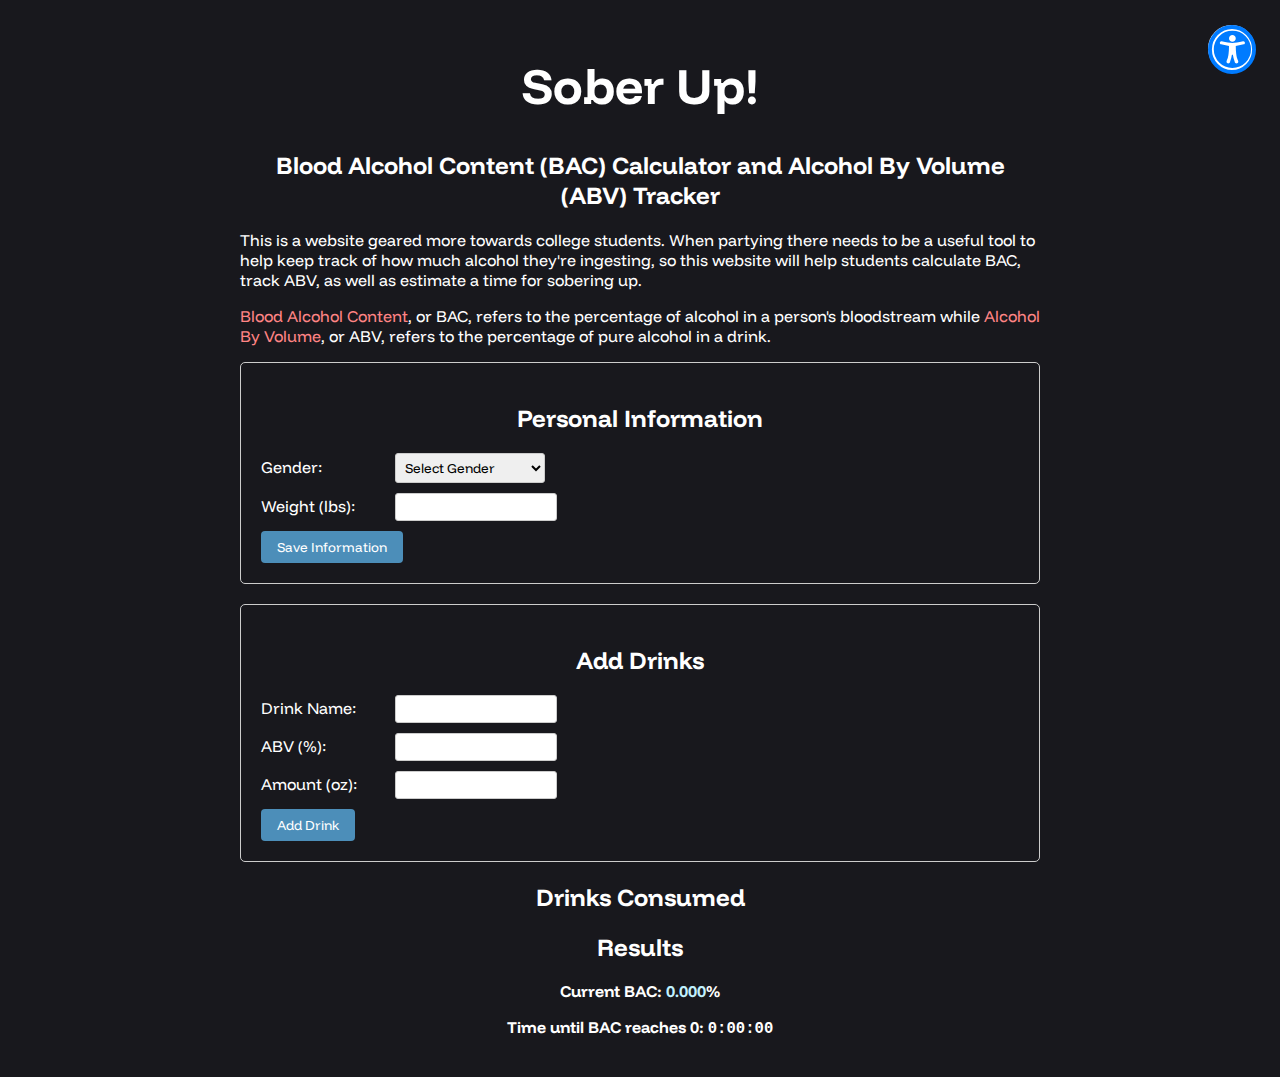
==== index.html @ 321cbea2 "small change 1a" ====
<!-- Attributed to Claude AI prompted by Oliver -->

<!DOCTYPE html>
<html>
  <head>
    <meta charset="UTF-8" />
    <meta name="viewport" content="width=device-width, initial-scale=1.0" />
    <title>BAC Calculator</title>
    <!-- Make sure the path to your CSS file is correct relative to index.html -->
    <link rel="stylesheet" type="text/css" href="./style.css" />
    <!-- Load jQuery BEFORE your script.js -->
    <script src="https://code.jquery.com/jquery-3.7.1.min.js"></script>
    <!-- Add defer attribute and make sure path is correct -->
    <script src="./script.js" defer></script>
    <link rel="preconnect" href="https://fonts.googleapis.com" />
    <link rel="preconnect" href="https://fonts.gstatic.com" crossorigin />
    <link
      href="https://fonts.googleapis.com/css2?family=Funnel+Display:wght@300..800&family=Hina+Mincho&family=Noto+Sans+JP:wght@100..900&family=Sawarabi+Gothic&display=swap"
      rel="stylesheet"
    />
    <!-- Font Awesome -->
    <link
      href="https://cdnjs.cloudflare.com/ajax/libs/font-awesome/5.15.4/css/all.min.css"
      rel="stylesheet"
    />
  </head>
  <body>
    <!-- Trevor's Code Below -->
    <!-- Thanks with the help of ChatGPT -->
    <button id="accessibility-button">
      <i class="fa fa-universal-access" aria-hidden="true"></i>
    </button>
    <div id="accessibility-menu">
      <button id="close-menu-button" aria-label="Close menu">
        <i class="fas fa-times"></i>
      </button>
      <h2>Accessibility Menu</h2>
      <div id="button-container">
        <button id="contrast-toggle" data-state="0">Contrast</button>
        <button id="font-size-toggle" data-state="0">Font Size</button>
        <button id="text-spacing-toggle" data-state="0">Text Spacing</button>
        <button id="line-height-toggle" data-state="0">Line Height</button>
        <button id="alignment-toggle" data-state="0">Text Align</button>
      </div>
      <div>
        <button id="accessibility-reset-button">
          <i class="fa fa-undo" aria-hidden="true"></i>
        </button>
      </div>
    </div>
    <!-- Trevor's code end -->
     
    <h1>Sober Up!</h1>
    <h2>
      Blood Alcohol Content (BAC) Calculator and Alcohol By Volume (ABV) Tracker
    </h2>

    <div class="intro">
      <p>
        This is a website geared more towards college students. When partying
        there needs to be a useful tool to help keep track of how much alcohol
        they're ingesting, so this website will help students calculate BAC,
        track ABV, as well as estimate a time for sobering up.
      </p>
    </div>

    <div class="info">
      <p>
          <a
            href="https://vaden.stanford.edu/super/alcohol-drug-info/reduce-your-risk/what-blood-alcohol-concentration-bac#:~:text=Blood%20Alcohol%20Concentration%20(BAC)%20refers,for%20every%201000%20parts%20blood."
            target="_blank"
            >Blood Alcohol Content</a
          ></span
        >, or BAC, refers to the percentage of alcohol in a person's bloodstream
        while <a
        href="https://lcb.wa.gov/education2ab/understanding_alcohol_content#:~:text=Alcohol%20content%20is%20measured%20by,of%20alcohol%20content%20by%20volume."
        target="_blank"</a
          ></span
        >Alcohol By Volume</a
        >, or ABV,
        refers to the percentage of pure alcohol in a drink.
      </p>
    </div>

    <div class="input-section">
      <h2>Personal Information</h2>
      <div>
        <label for="gender">Gender:</label>
        <select id="gender" required>
          <option value="">Select Gender</option>
          <option value="male">Male</option>
          <option value="female">Female</option>
        </select>
      </div>
      <div>
        <label for="weight">Weight (lbs):</label>
        <input type="number" id="weight" required />
      </div>
      <button id="saveInfo">Save Information</button>
      <p class="error" id="personalInfoError">
        Please fill in all personal information
      </p>
    </div>

    <div class="input-section">
      <h2>Add Drinks</h2>
      <div>
        <label for="drinkName">Drink Name:</label>
        <input type="text" id="drinkName" required />
      </div>
      <div>
        <label for="abv">ABV (%):</label>
        <input type="number" id="abv" step="0.1" required />
      </div>
      <div>
        <label for="oz">Amount (oz):</label>
        <input type="number" id="oz" step="0.1" required />
      </div>
      <button id="addDrink">Add Drink</button>
      <p class="error" id="drinkError">Please fill in all drink information</p>
    </div>

    <div class="drink-list">
      <h2>Drinks Consumed</h2>
      <div id="drinksList"></div>
    </div>

    <div id="results">
      <h2>Results</h2>
      <p>Current BAC: <span id="currentBAC">0.000</span>%</p>
      <p>Time until BAC reaches 0: <span id="timeRemaining">0:00:00</span></p>
      <!-- additional comedic relief - Mandy -->
      <h2><span id="message"></span></h2>
      <img id="good" src="./img/smile.png" />
      <img id="bad" src="./img/sad.png" />
    </div>
  </body>
</html>
---- style.css ----
/* attributed to Claude AI prompted by Oliver */
body {
  background-color: #18181d;
  color: white;
  font-family: "Funnel Display", sans-serif;
  font-optical-sizing: auto;
  font-weight: normal;
  font-style: normal;
  max-width: 50rem; /* 800px */
  margin: 0 auto;
  padding: 1.25rem; /* 20px */
}

h1 {
  font-size: 3.125rem; /* 50px */
  text-align: center;
}

h2 {
  text-align: center;
}

p {
  text-align: center;
}

.intro p,
.info p {
  text-align: left;
}

img {
  margin-left: auto;
  margin-right: auto;
  max-width: 18.75%; /* 30% */
  display: block;
}

/* Link style */
a {
  text-decoration: none;
  color: rgb(255, 132, 132);
}

a:hover {
  text-decoration: underline;
}

.input-section {
  font-family: "Funnel Display", sans-serif;
  margin-bottom: 1.25rem; /* 20px */
  padding: 1.25rem; /* 20px */
  border: 0.0625rem solid #ccc; /* 1px */
  border-radius: 0.3125rem; /* 5px */
}

.input-section div {
  margin-bottom: 0.625rem; /* 10px */
}

.input-section label {
  font-family: "Funnel Display", sans-serif;
  display: inline-block;
  width: 7.5rem; /* 120px */
  margin-right: 0.625rem; /* 10px */
}

.input-section input,
.input-section select {
  font-family: "Funnel Display", sans-serif;
  padding: 0.3125rem; /* 5px */
  border-radius: 0.1875rem; /* 3px */
  border: 0.0625rem solid #ccc; /* 1px */
  width: 9.375rem; /* 150px */
}

button {
  font-family: "Funnel Display", sans-serif;
  padding: 0.5rem 1rem; /* 8px 16px */
  background-color: #4c8eb9;
  color: white;
  border: none;
  border-radius: 0.25rem; /* 4px */
  cursor: pointer;
}

button:hover {
  background-color: #4c8eb9;
}

.drink-list {
  margin-top: 1.25rem; /* 20px */
}

.drink-group {
  margin-bottom: 0.9375rem; /* 15px */
  padding: 0.9375rem; /* 15px */
  background-color: #18181d;
  border: 0.125rem solid #ccc; /* 2px */
  border-radius: 0.3125rem; /* 5px */
  display: flex;
  align-items: center;
  justify-content: space-between;
}

.drink-info {
  flex-grow: 1;
  color: #ffffff;
}

.drink-controls {
  display: flex;
  align-items: center;
  gap: 0.625rem; /* 10px */
}

.up-arrow {
  background-color: #4c8eb9;
  color: white;
  border: none;
  padding: 0.65rem 1.1rem; /* 8px 12px */
  border-radius: 0.25rem; /* 4px */
  cursor: pointer;
  font-size: 1.5rem; /* 16px */
}

#accessibility-reset-button:hover,
#saveInfo:hover,
#addDrink:hover,
.up-arrow:hover {
  background-color: #3c79a1;
}

.drink-count {
  color: #ffffff;
  font-weight: bold;
  margin: 0 0.625rem; /* 10px */
  min-width: 1.875rem; /* 30px */
  text-align: center;
}

#results {
  margin-top: 1.25rem; /* 20px */
  font-weight: bold;
}

.error {
  color: rgb(255, 132, 132);
  display: none;
  margin-top: 0.3125rem; /* 5px */
}

.drink-timestamps {
  font-size: 0.85em;
  color: #dddddd;
  margin-top: 0.3125rem; /* 5px */
}

#timeRemaining {
  font-family: monospace;
  font-size: 1.2em;
}

#currentBAC {
  color: #c1f1ff;
}

/* Trevor's Code Below */
/* Thanks with the help of ChatGPT
/* Accessbility Menu CSS */
#accessibility-button {
  position: fixed;
  top: 1.5625rem; /* 25px */
  right: 1.5625rem; /* 25px */
  padding: 0.625rem; /* 10px */
  width: 2.9375rem; /* 47px */
  height: 2.9375rem; /* 47px */
  background-color: white; /* White background */
  color: #007bff;
  border: none;
  border-radius: 50%;
  cursor: pointer;
  font-size: 3.125rem; /* 50px */
  z-index: 1000;
  display: flex;
  align-items: center;
  justify-content: center;
  opacity: 1; /* Fully visible by default */
}

#accessibility-button.hidden {
  opacity: 0; /* Fade out the button */
  pointer-events: none; /* Disable clicking */
}

/* Accessibility Menu Hidden By Default */
#accessibility-menu {
  color: black;
  position: fixed;
  top: 0;
  right: -400px; /* Start off-screen */
  width: 300px;
  height: 100%;
  background-color: #f2f2f7;
  border-left: 1px solid #ccc;
  padding: 20px;
  box-shadow: -2px 0 5px rgba(0, 0, 0, 0.2);
  transition: right 0.3s ease;
  z-index: 999;
}

/* Menu visible class */
#accessibility-menu.visible {
  right: 0; /* slide in */
}

/* Menu content */
#accessibility-menu h2 {
  margin-top: 0;
  text-align: left;
  font-size: 26px;
}

#accessibility-menu label {
  font-size: 14px;
}

#accessibility-menu select {
  margin-top: 10px;
  font-size: 14px;
}

/* Close button inside the menu */
#close-menu-button {
  position: absolute;
  top: 10px;
  right: 10px;
  width: 30px; /* Fixed width */
  height: 30px; /* Fixed height */
  background-color: #007bff;
  color: white;
  border: none;
  border-radius: 50%;
  font-size: 18px; /* Keep this fixed, you can adjust it if needed */
  font-weight: bold;
  cursor: pointer;
  display: flex;
  align-items: center;
  justify-content: center;
  transition: background-color 0.3s ease;
  padding: 0; /* Remove any padding so that it doesn't stretch */
}

#close-menu-button:hover {
  background-color: #0056b3;
}

#button-container {
  display: grid;
  grid-template-columns: 1fr 1fr; /* Two equal columns */
  gap: 5px 2px; /* Space between buttons */
  width: 300px; /* Adjust as needed */
  max-width: 100%; /* Allow it to shrink on smaller screens */
  padding: 0px;
  margin-bottom: 30px;
}

/* Button Style */
#contrast-toggle,
#font-size-toggle,
#text-spacing-toggle,
#line-height-toggle,
#alignment-toggle {
  font-family: inherit;
  color: black;
  font-size: 14px;
  font-weight: bold;
  border-radius: 10px;
  background-color: #ffffff;
  padding: 5px;
  margin: 2px;
  width: 140px; /* Fixed width */
  height: 100px; /* Fixed height */
  line-height: 30px; /* Vertically center text if needed */
  white-space: nowrap; /* Prevent text from wrapping */
  overflow: hidden; /* Hide overflow text */
  text-overflow: ellipsis; /* Truncate overflow text with ellipsis */
  border: 2px solid transparent; /* Default border */
  transition: border-color 0.3s ease; /* Smooth transition for hover effect */
}

/* Button hover style */
#contrast-toggle:hover,
#font-size-toggle:hover,
#text-spacing-toggle:hover,
#line-height-toggle:hover,
#alignment-toggle:hover {
  border: 2px solid #0056b3;
}

/* Contrast Button style in their active state */
#contrast-toggle[data-state="0"] {
  background-color: #ffffff;
}

#contrast-toggle[data-state="1"] {
  background-color: #ffffff;
  border: 0.125rem solid #0056b3; /* 2px */
  box-shadow: 0 0.125rem 0.3125rem rgba(0, 0, 0, 0.2); /* 0 2px 5px */
}

#contrast-toggle[data-state="2"] {
  background-color: #ffffff;
  border: 0.125rem solid #0056b3; /* 2px */
  box-shadow: 0 0.125rem 0.3125rem rgba(0, 0, 0, 0.2); /* 0 2px 5px */
}

/* Dark contrast */
body.dark-contrast {
  background-color: #000000;
  color: #6bffeb;
}

body.dark-contrast a {
  color: #f2ff3d;
}

body.dark-contrast #currentBAC,
body.dark-contrast #timeRemaining,
body.dark-contrast .drink-count,
body.dark-contrast .drink-timestamps {
  color: white;
}

body.dark-contrast .drink-info {
  color: #6bffeb;
}

body.dark-contrast .input-section,
body.dark-contrast .drink-group {
  background-color: #000000;
  border: 0.125rem solid #ffffff; /* 2px */
}

body.dark-contrast #gender,
body.dark-contrast #weight,
body.dark-contrast #drinkName,
body.dark-contrast #abv,
body.dark-contrast #oz {
  background-color: #000000;
  color: #6bffeb;
  border: 0.0625rem solid #ffffff; /* 2px */
}

body.dark-contrast #saveInfo,
body.dark-contrast #addDrink {
  background-color: #6bffeb;
  color: #000000;
}

body.dark-contrast .up-arrow {
  background-color: #6bffeb;
  color: #000000;
}

/* Light contrast */
body.light-contrast {
  background-color: #f9f9f9; /* Very light gray */
  color: #101010; /* Almost black */
}

body.light-contrast a {
  color: #ff4d4d;
}

body.light-contrast .drink-group {
  background-color: #f9f9f9;
  border: 0.125rem solid #ccc; /* 2px */
}

body.light-contrast .drink-info,
body.light-contrast .drink-count {
  color: #000000;
}

body.light-contrast .drink-timestamps {
  color: #646464;
}

body.light-contrast #currentBAC,
body.light-contrast #timeRemaining {
  color: #007bff;
}

/* Font Size Button style in their active state */
#font-size-toggle[data-state="0"] {
  background-color: #ffffff;
}

#font-size-toggle[data-state="1"] {
  background-color: #ffffff;
  border: 0.125rem solid #0056b3; /* 2px */
  box-shadow: 0 0.125rem 0.3125rem rgba(0, 0, 0, 0.2); /* 0 2px 5px */
}

#font-size-toggle[data-state="2"] {
  background-color: #ffffff;
  border: 0.125rem solid #0056b3; /* 2px */
  box-shadow: 0 0.125rem 0.3125rem rgba(0, 0, 0, 0.2); /* 0 2px 5px */
}

#font-size-toggle[data-state="3"] {
  background-color: #ffffff;
  border: 0.125rem solid #0056b3; /* 2px */
  box-shadow: 0 0.125rem 0.3125rem rgba(0, 0, 0, 0.2); /* 0 2px 5px */
}

#font-size-toggle[data-state="4"] {
  background-color: #ffffff;
  border: 0.125rem solid #0056b3; /* 2px */
  box-shadow: 0 0.125rem 0.3125rem rgba(0, 0, 0, 0.2); /* 0 2px 5px */
}

/* Text Spacing Button style in their active state */
#text-spacing-toggle[data-state="0"] {
  background-color: #ffffff;
}

#text-spacing-toggle[data-state="1"] {
  background-color: #ffffff;
  border: 0.125rem solid #0056b3; /* 2px */
  box-shadow: 0 0.125rem 0.3125rem rgba(0, 0, 0, 0.2); /* 0 2px 5px */
}

#text-spacing-toggle[data-state="2"] {
  background-color: #ffffff;
  border: 0.125rem solid #0056b3; /* 2px */
  box-shadow: 0 0.125rem 0.3125rem rgba(0, 0, 0, 0.2); /* 0 2px 5px */
}

#text-spacing-toggle[data-state="3"] {
  background-color: #ffffff;
  border: 0.125rem solid #0056b3; /* 2px */
  box-shadow: 0 0.125rem 0.3125rem rgba(0, 0, 0, 0.2); /* 0 2px 5px */
}

/* Text Spacing */
body.text-spacing-0 {
  letter-spacing: 0; /* Normal spacing */
}

/* Light Spacing */
body.text-spacing-1,
body.text-spacing-1 #gender,
body.text-spacing-1 #weight,
body.text-spacing-1 #drinkName,
body.text-spacing-1 #abv,
body.text-spacing-1 #oz {
  letter-spacing: 0.5px; /* Light spacing */
}

/* Moderate Spacing */
body.text-spacing-2,
body.text-spacing-2 #gender,
body.text-spacing-2 #weight,
body.text-spacing-2 #drinkName,
body.text-spacing-2 #abv,
body.text-spacing-2 #oz {
  letter-spacing: 1px; /* Moderate spacing */
}

/* Heavy Spacing */
body.text-spacing-3,
body.text-spacing-3 #gender,
body.text-spacing-3 #weight,
body.text-spacing-3 #drinkName,
body.text-spacing-3 #abv,
body.text-spacing-3 #oz {
  letter-spacing: 2px; /* Heavy spacing */
}

/* Text Spacing Button style in their active state */
#line-height-toggle[data-state="0"] {
  background-color: #ffffff;
}

#line-height-toggle[data-state="1"] {
  background-color: #ffffff;
  border: 0.125rem solid #0056b3; /* 2px */
  box-shadow: 0 0.125rem 0.3125rem rgba(0, 0, 0, 0.2); /* 0 2px 5px */
}

#line-height-toggle[data-state="2"] {
  background-color: #ffffff;
  border: 0.125rem solid #0056b3; /* 2px */
  box-shadow: 0 0.125rem 0.3125rem rgba(0, 0, 0, 0.2); /* 0 2px 5px */
}

#line-height-toggle[data-state="3"] {
  background-color: #ffffff;
  border: 0.125rem solid #0056b3; /* 2px */
  box-shadow: 0 0.125rem 0.3125rem rgba(0, 0, 0, 0.2); /* 0 2px 5px */
}

#line-height-toggle[data-state="4"] {
  background-color: #ffffff;
  border: 0.125rem solid #0056b3; /* 2px */
  box-shadow: 0 0.125rem 0.3125rem rgba(0, 0, 0, 0.2); /* 0 2px 5px */
}

/* Line Height */
body.line-height-0 {
  line-height: 1.4; /* Default line height */
}

/* Light line height */
body.line-height-1 {
  line-height: 1.6; /* Light line spacing */
}

/* Moderate line height */
body.line-height-2 {
  line-height: 1.8; /* Moderate line spacing */
}

/* Heavy line height */
body.line-height-3 {
  line-height: 2; /* Heavy line spacing */
}

/* Text Align Button style in their active state */
#alignment-toggle[data-state="0"] {
  background-color: #ffffff;
}

#alignment-toggle[data-state="1"] {
  background-color: #ffffff;
  border: 0.125rem solid #0056b3; /* 2px */
  box-shadow: 0 0.125rem 0.3125rem rgba(0, 0, 0, 0.2); /* 0 2px 5px */
}

#alignment-toggle[data-state="2"] {
  background-color: #ffffff;
  border: 0.125rem solid #0056b3; /* 2px */
  box-shadow: 0 0.125rem 0.3125rem rgba(0, 0, 0, 0.2); /* 0 2px 5px */
}

#alignment-toggle[data-state="3"] {
  background-color: #ffffff;
  border: 0.125rem solid #0056b3; /* 2px */
  box-shadow: 0 0.125rem 0.3125rem rgba(0, 0, 0, 0.2); /* 0 2px 5px */
}

/* Align Left */
.align-left p,
.align-left h1,
.align-left h2,
.align-left h3,
.align-left span {
  text-align: left;
}

/* Align Center */
.align-center p,
.align-center h1,
.align-center h2,
.align-center h3,
.align-center span,
.align-center .input-section,
.align-center .drink-group {
  text-align: center;
}

/* Align Right */
.align-right p,
.align-right h1,
.align-right h2,
.align-right h3,
.align-right span,
.align-right .input-section,
.align-right .drink-group {
  text-align: right;
}
/* Trevor's end code */
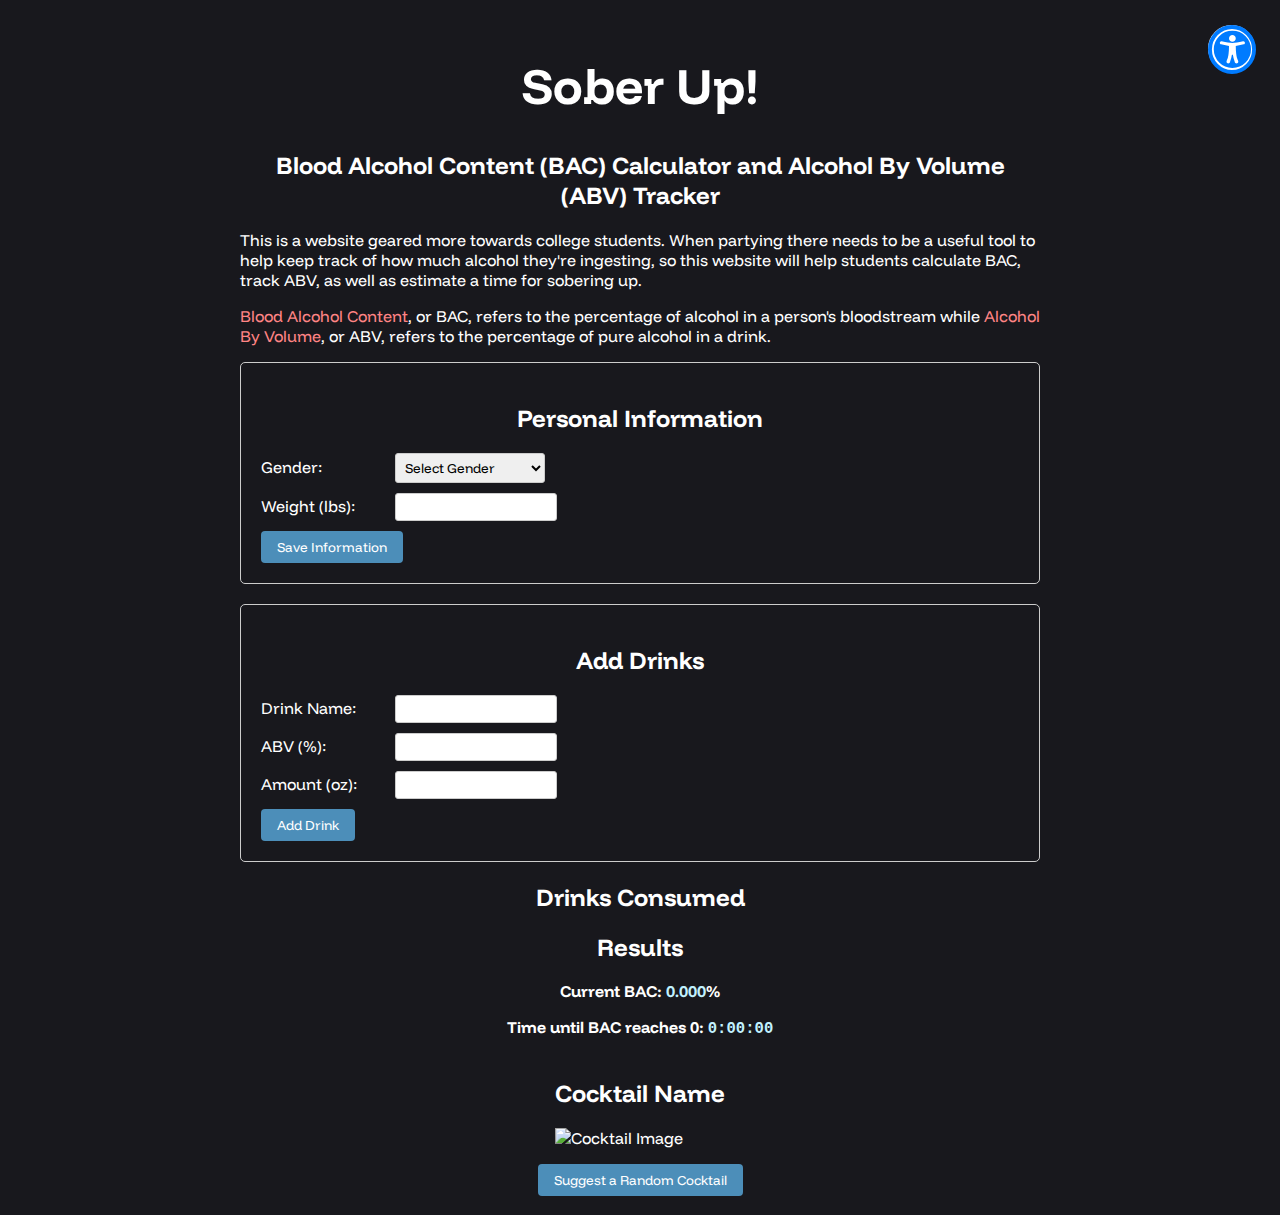
==== commit f8520270: "Trevor's Accessibility Menu Complete" ====
--- a/index.html
+++ b/index.html
@@ -18,11 +18,11 @@
       href="https://fonts.googleapis.com/css2?family=Funnel+Display:wght@300..800&family=Hina+Mincho&family=Noto+Sans+JP:wght@100..900&family=Sawarabi+Gothic&display=swap"
       rel="stylesheet"
     />
-    <!-- Font Awesome -->
-    <link
-      href="https://cdnjs.cloudflare.com/ajax/libs/font-awesome/5.15.4/css/all.min.css"
-      rel="stylesheet"
-    />
+     <!-- Font Awesome -->
+     <link
+     href="https://cdnjs.cloudflare.com/ajax/libs/font-awesome/5.15.4/css/all.min.css"
+     rel="stylesheet"
+   />
   </head>
   <body>
     <!-- Trevor's Code Below -->
@@ -131,8 +131,22 @@
       <p>Time until BAC reaches 0: <span id="timeRemaining">0:00:00</span></p>
       <!-- additional comedic relief - Mandy -->
       <h2><span id="message"></span></h2>
-      <img id="good" src="./img/smile.png" />
-      <img id="bad" src="./img/sad.png" />
+      <img id="good" src="./img/smile.png">
+      <img id="bad" src="./img/sad.png">
+      <img id="poison" src="./img/poison.png">
+      <img id="dead" src="./img/dead.gif">
     </div>
+
+      <div class="container">
+          <div id="cocktail-result">
+              <h2 id="cocktail-name">Cocktail Name</h2>
+              <img id="cocktail-image" src="" alt="Cocktail Image" style="max-width: 200px;">
+              <p id="cocktail-ingredients"></p>
+              <p id="cocktail-instructions"></p>
+          </div>
+          <button id="cocktail-button">Suggest a Random Cocktail</button>
+      </div>
+      <script src="script.js"></script>
+</div>
   </body>
 </html>
--- a/style.css
+++ b/style.css
@@ -85,7 +85,7 @@
 }
 
 button:hover {
-  background-color: #4c8eb9;
+  background-color: #3c79a1;
 }
 
 .drink-list {
@@ -118,17 +118,11 @@
   background-color: #4c8eb9;
   color: white;
   border: none;
-  padding: 0.65rem 1.1rem; /* 8px 12px */
+  padding-top: 0.25rem;
+  padding-bottom: 0.5625rem;
   border-radius: 0.25rem; /* 4px */
   cursor: pointer;
   font-size: 1.5rem; /* 16px */
-}
-
-#accessibility-reset-button:hover,
-#saveInfo:hover,
-#addDrink:hover,
-.up-arrow:hover {
-  background-color: #3c79a1;
 }
 
 .drink-count {
@@ -161,8 +155,14 @@
   font-size: 1.2em;
 }
 
-#currentBAC {
+#currentBAC,
+#timeRemaining {
   color: #c1f1ff;
+}
+
+.container {
+  display: grid;
+  place-items: center; /* Aligns both horizontally and vertically */
 }
 
 /* Trevor's Code Below */
@@ -352,15 +352,13 @@
   border: 0.0625rem solid #ffffff; /* 2px */
 }
 
-body.dark-contrast #saveInfo,
-body.dark-contrast #addDrink {
+body.dark-contrast button {
   background-color: #6bffeb;
   color: #000000;
 }
 
-body.dark-contrast .up-arrow {
-  background-color: #6bffeb;
-  color: #000000;
+body.dark-contrast .error {
+  color: #ff0000;
 }
 
 /* Light contrast */
@@ -385,6 +383,10 @@
 
 body.light-contrast .drink-timestamps {
   color: #646464;
+}
+
+body.light-contrast .error {
+  color: #ff4d4d;
 }
 
 body.light-contrast #currentBAC,
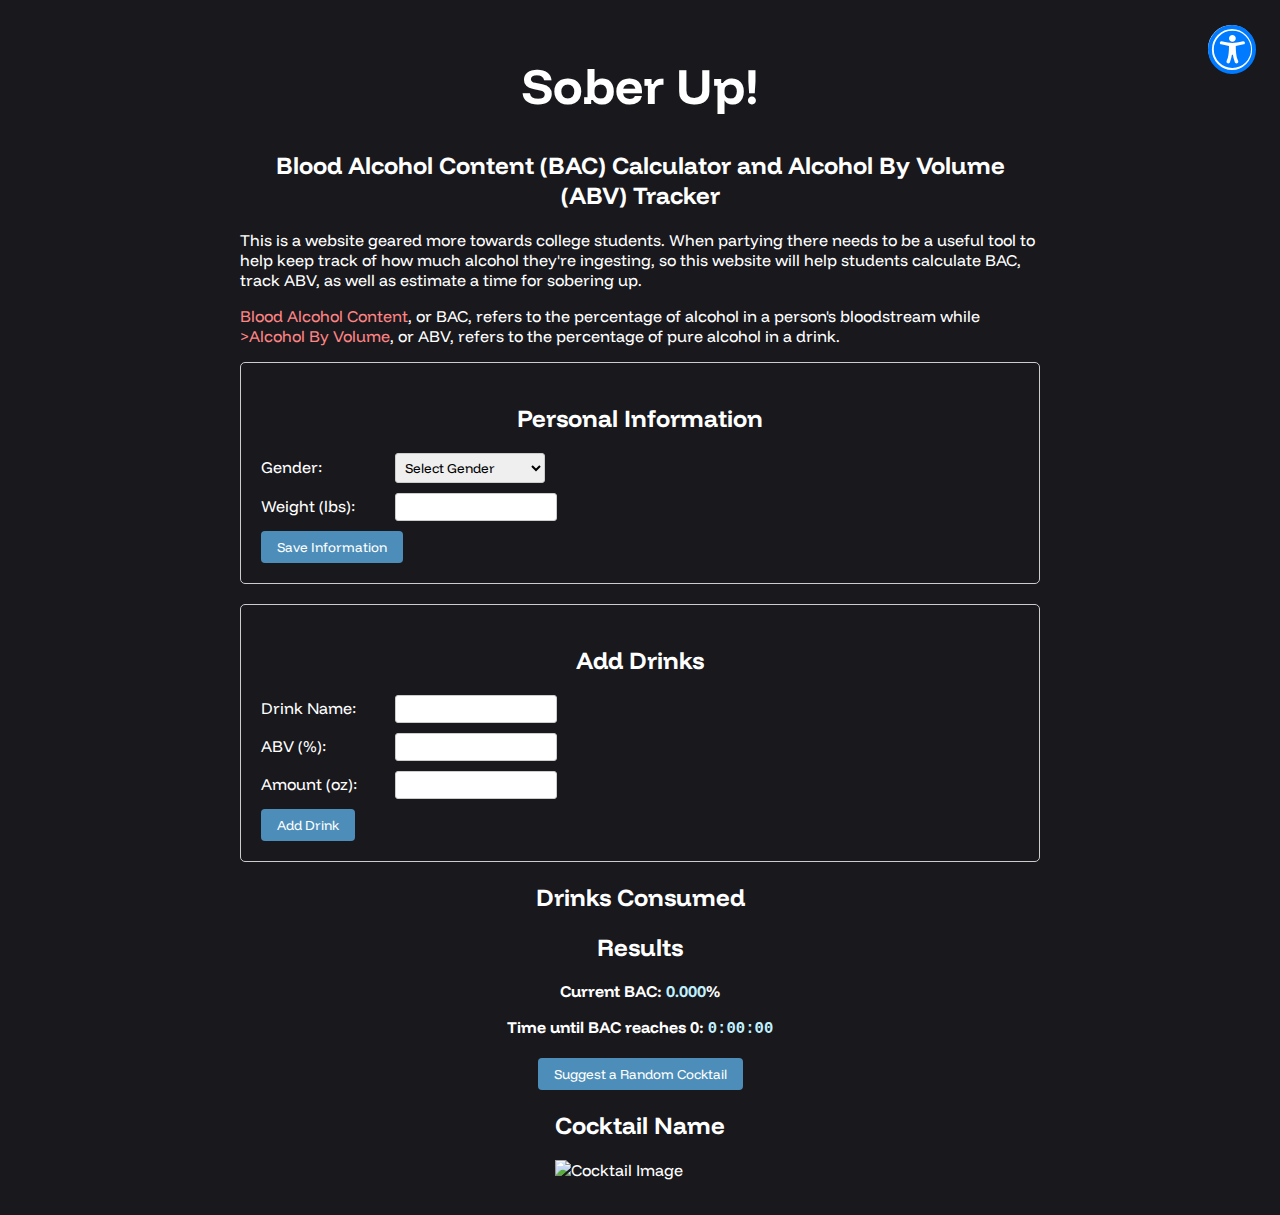
==== commit d18311e6: "adjust drink button" ====
--- a/index.html
+++ b/index.html
@@ -74,7 +74,7 @@
         >, or BAC, refers to the percentage of alcohol in a person's bloodstream
         while <a
         href="https://lcb.wa.gov/education2ab/understanding_alcohol_content#:~:text=Alcohol%20content%20is%20measured%20by,of%20alcohol%20content%20by%20volume."
-        target="_blank"</a
+        target="_blank"</a>
           ></span
         >Alcohol By Volume</a
         >, or ABV,
@@ -88,8 +88,8 @@
         <label for="gender">Gender:</label>
         <select id="gender" required>
           <option value="">Select Gender</option>
-          <option value="male">Male</option>
-          <option value="female">Female</option>
+          <option value="male">AMAB(Assigned Male at Birth)</option>
+          <option value="female">AFAB(Assigned Female at Birth)</option>
         </select>
       </div>
       <div>
@@ -131,20 +131,20 @@
       <p>Time until BAC reaches 0: <span id="timeRemaining">0:00:00</span></p>
       <!-- additional comedic relief - Mandy -->
       <h2><span id="message"></span></h2>
-      <img id="good" src="./img/smile.png">
-      <img id="bad" src="./img/sad.png">
+      <img id="good" src="./img/good.png">
+      <img id="bad" src="./img/bad.png">
       <img id="poison" src="./img/poison.png">
-      <img id="dead" src="./img/dead.gif">
+      <img id="dead" src="./img/dead.png">
     </div>
 
       <div class="container">
+        <button id="cocktail-button">Suggest a Random Cocktail</button>
           <div id="cocktail-result">
               <h2 id="cocktail-name">Cocktail Name</h2>
               <img id="cocktail-image" src="" alt="Cocktail Image" style="max-width: 200px;">
               <p id="cocktail-ingredients"></p>
               <p id="cocktail-instructions"></p>
           </div>
-          <button id="cocktail-button">Suggest a Random Cocktail</button>
       </div>
       <script src="script.js"></script>
 </div>
--- a/style.css
+++ b/style.css
@@ -32,7 +32,7 @@
 img {
   margin-left: auto;
   margin-right: auto;
-  max-width: 18.75%; /* 30% */
+  max-width: 50%;
   display: block;
 }
 
@@ -105,6 +105,7 @@
 
 .drink-info {
   flex-grow: 1;
+  font-size: 1.75rem;
   color: #ffffff;
 }
 
@@ -114,23 +115,31 @@
   gap: 0.625rem; /* 10px */
 }
 
+/* button id */
 .up-arrow {
-  background-color: #4c8eb9;
+   background-color: #4c8eb9;
   color: white;
   border: none;
-  padding-top: 0.25rem;
-  padding-bottom: 0.5625rem;
-  border-radius: 0.25rem; /* 4px */
+  padding-top: .25rem;
+  padding-bottom: .25rem;
+  border-radius: .25rem; /* 4px */
   cursor: pointer;
-  font-size: 1.5rem; /* 16px */
-}
-
+  font-size: 4.5rem; /* 16px */
+  width: 10rem;
+  height: 15rem;
+  display : flex;
+  justify-content:center;
+  align-items: center;
+}
+
+/* number of drinks consumed next to button */
 .drink-count {
   color: #ffffff;
   font-weight: bold;
   margin: 0 0.625rem; /* 10px */
   min-width: 1.875rem; /* 30px */
   text-align: center;
+  font-size: 2.75rem;
 }
 
 #results {
@@ -298,6 +307,20 @@
   border: 2px solid #0056b3;
 }
 
+#accessibility-reset-button {
+  font-family: "Funnel Display", sans-serif;
+  padding: 10px 14px;
+  background-color: #4c8eb9;
+  color: white;
+  border: none;
+  border-radius: 0.25rem;
+  cursor: pointer;
+}
+
+#accessibility-reset-button:hover {
+  background-color: #3c79a1;
+}
+
 /* Contrast Button style in their active state */
 #contrast-toggle[data-state="0"] {
   background-color: #ffffff;
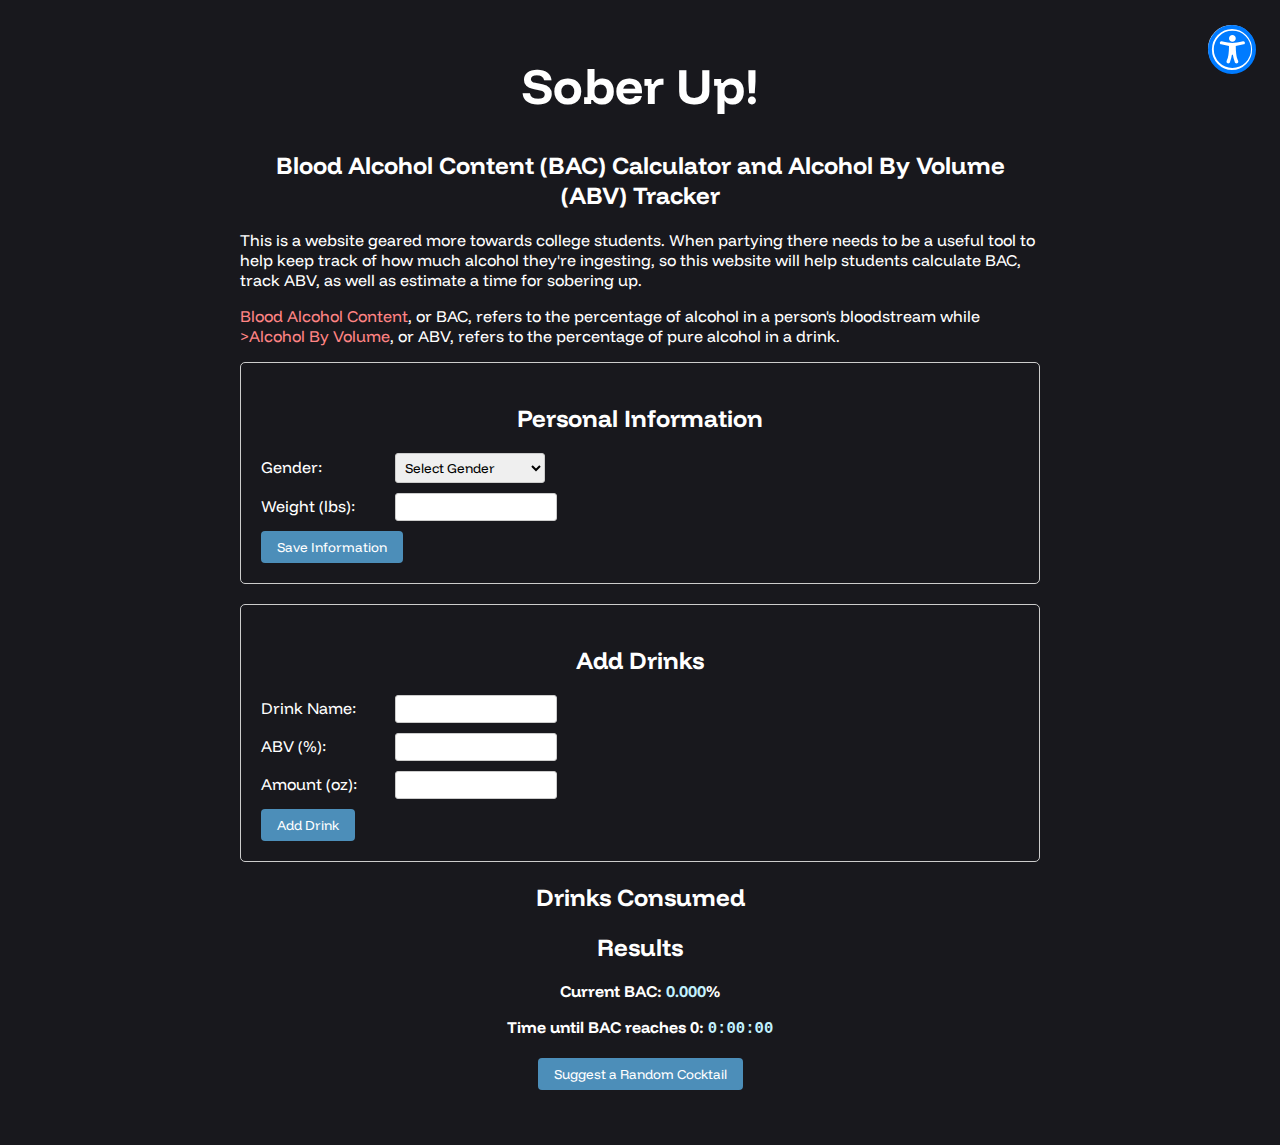
==== commit 05293910: "removed extra text" ====
--- a/index.html
+++ b/index.html
@@ -140,8 +140,8 @@
       <div class="container">
         <button id="cocktail-button">Suggest a Random Cocktail</button>
           <div id="cocktail-result">
-              <h2 id="cocktail-name">Cocktail Name</h2>
-              <img id="cocktail-image" src="" alt="Cocktail Image" style="max-width: 200px;">
+              <h2 id="cocktail-name"></h2>
+              <img id="cocktail-image" src=""style="max-width: 200px;">
               <p id="cocktail-ingredients"></p>
               <p id="cocktail-instructions"></p>
           </div>
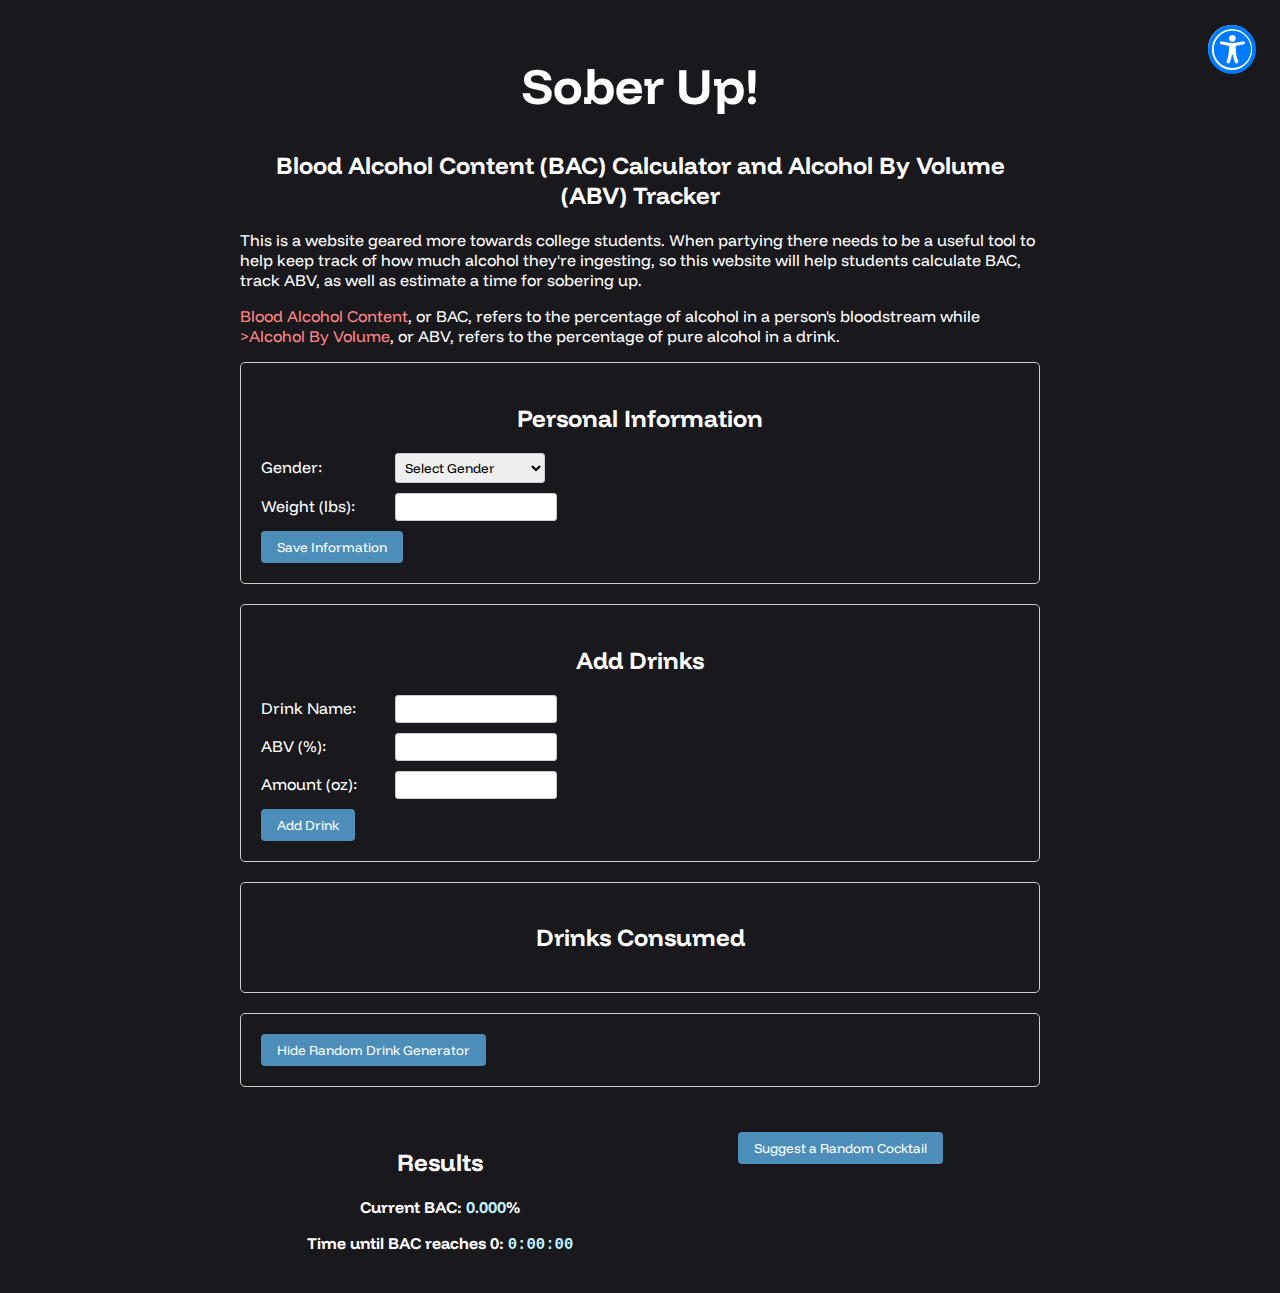
==== commit 60a00386: "update" ====
--- a/index.html
+++ b/index.html
@@ -125,26 +125,39 @@
       <div id="drinksList"></div>
     </div>
 
-    <div id="results">
-      <h2>Results</h2>
-      <p>Current BAC: <span id="currentBAC">0.000</span>%</p>
-      <p>Time until BAC reaches 0: <span id="timeRemaining">0:00:00</span></p>
-      <!-- additional comedic relief - Mandy -->
-      <h2><span id="message"></span></h2>
-      <img id="good" src="./img/good.png">
-      <img id="bad" src="./img/bad.png">
-      <img id="poison" src="./img/poison.png">
-      <img id="dead" src="./img/dead.png">
+    <div class="input-section">
+    <button id="hide-cocktail">Hide Random Drink Generator</button>
     </div>
+    
+    <div class = "together">
+      <div id="results">
+        <h2>Results</h2>
+        <p>Current BAC: <span id="currentBAC">0.000</span>%</p>
+        <p>Time until BAC reaches 0: <span id="timeRemaining">0:00:00</span></p>
+        <!-- additional comedic relief - Mandy -->
+        <h2><span id="message"></span></h2>
+        <img id="good" src="./img/good.png">
+        <img id="bad" src="./img/bad.png">
+        <img id="poison" src="./img/poison.png">
+        <img id="dead" src="./img/dead.png">
+        <p id = "warn">Please keep an eye on your alcohol intake. Make sure you're taking it slow and drinking water!</p>
+      </div>
+      
+      <!-- hey jackson, i tweaked this section a little bit for ease of use & to add a warning - Mandy -->
+        <div class="container">
+          <button id="cocktail-button">Suggest a Random Cocktail</button>
+            <div id="cocktail-result">
+                <h2 id="cocktail-name"></h2>
+                <img id="cocktail-image" src=""style="max-width: 200px;">
+                <p id="cocktail-ingredients"></p>
+                <p id="cocktail-instructions"></p>
+            </div>
+        </div>
 
-      <div class="container">
-        <button id="cocktail-button">Suggest a Random Cocktail</button>
-          <div id="cocktail-result">
-              <h2 id="cocktail-name"></h2>
-              <img id="cocktail-image" src=""style="max-width: 200px;">
-              <p id="cocktail-ingredients"></p>
-              <p id="cocktail-instructions"></p>
-          </div>
+        <div class = "drinkBan">
+          <h2>No More Drinking...</h2>
+          <p>You are either alcohol poisoned or you have a lethal BAC level. Stop drinking, drink water, and go to the hospital!</p>
+        </div>
       </div>
       <script src="script.js"></script>
 </div>
--- a/style.css
+++ b/style.css
@@ -90,6 +90,11 @@
 
 .drink-list {
   margin-top: 1.25rem; /* 20px */
+  font-family: "Funnel Display", sans-serif;
+  margin-bottom: 1.25rem; /* 20px */
+  padding: 1.25rem; /* 20px */
+  border: 0.0625rem solid #ccc; /* 1px */
+  border-radius: 0.3125rem; /* 5px */
 }
 
 .drink-group {
@@ -145,6 +150,7 @@
 #results {
   margin-top: 1.25rem; /* 20px */
   font-weight: bold;
+  width: 50%;
 }
 
 .error {
@@ -172,6 +178,7 @@
 .container {
   display: grid;
   place-items: center; /* Aligns both horizontally and vertically */
+  width: 50%;
 }
 
 /* Trevor's Code Below */
@@ -607,3 +614,14 @@
   text-align: right;
 }
 /* Trevor's end code */
+
+/* mandy code: putting the drink suggestion, status checker, and ban side by side */
+/* i also adjusted the width codes in .container and .result */
+.together {
+  display: flex;
+}
+
+.drinkBan {
+  width: 50%;
+}
+/*mandy code end*/